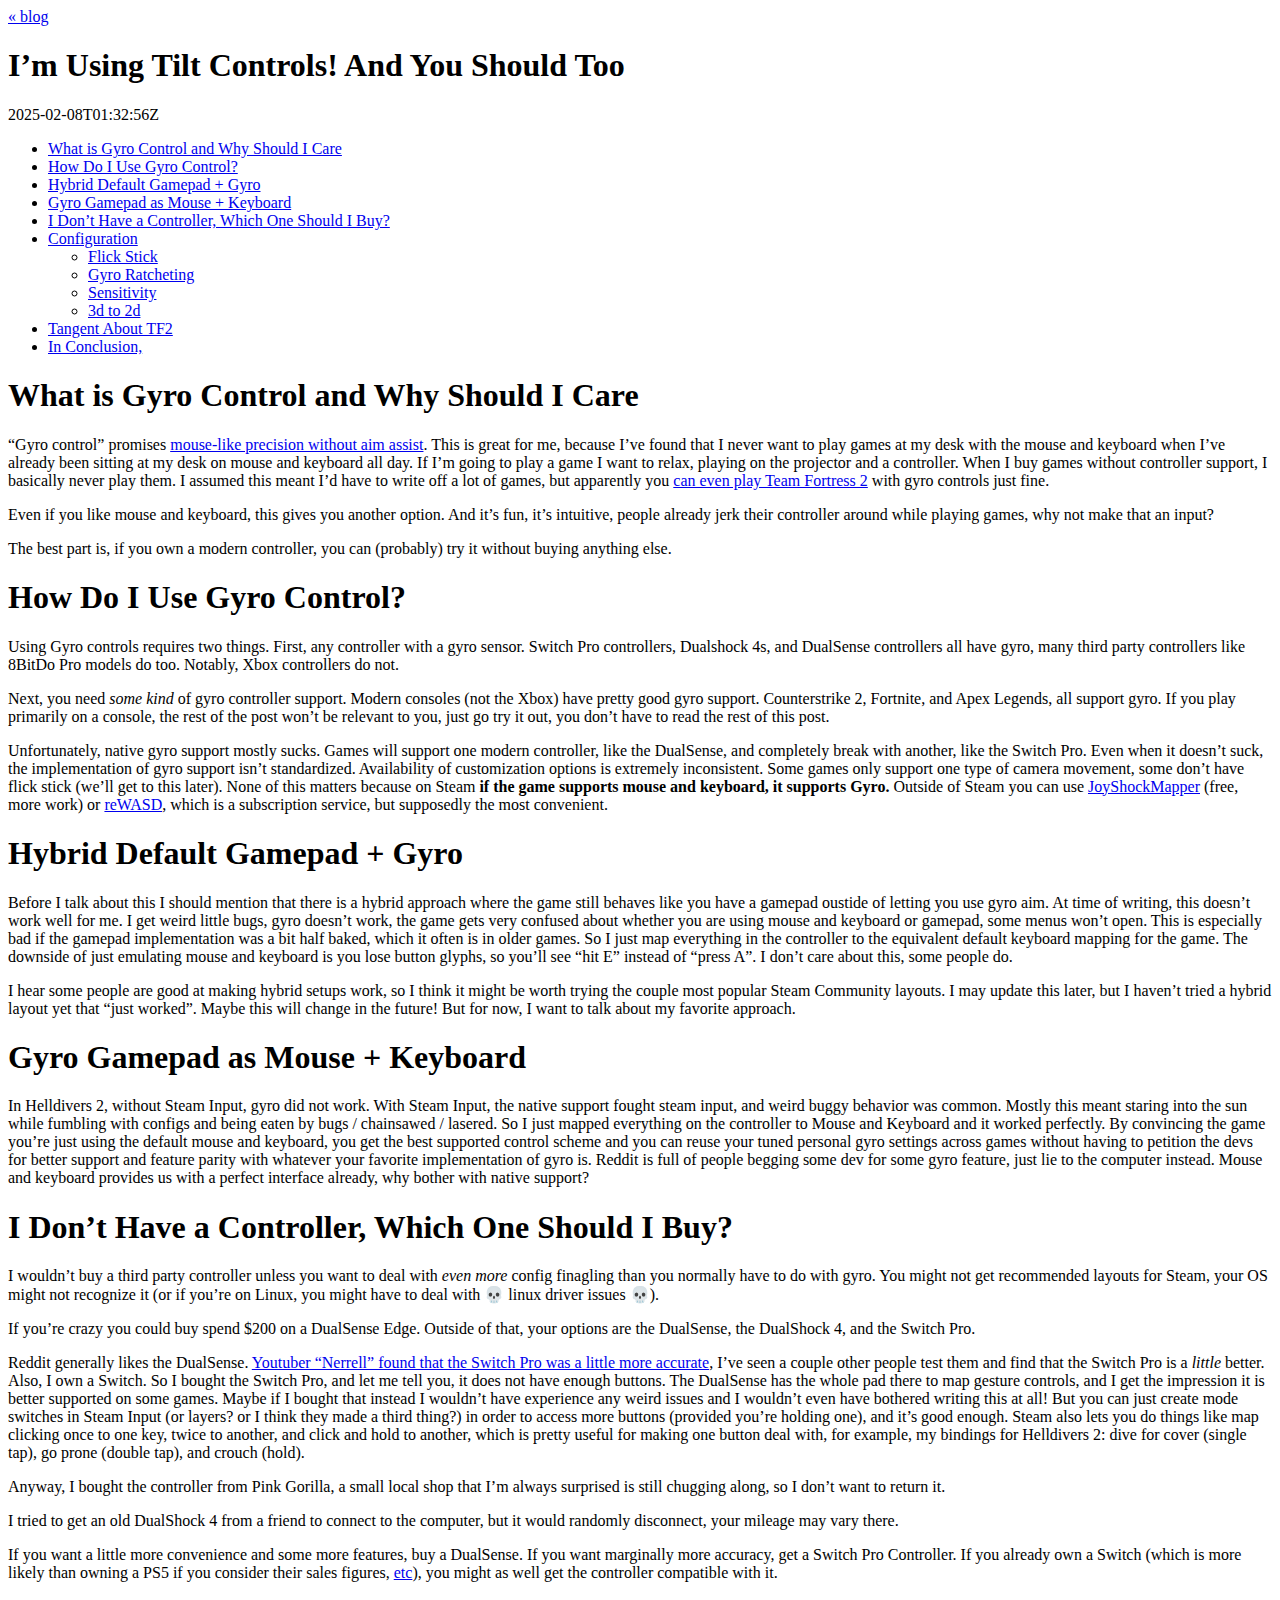
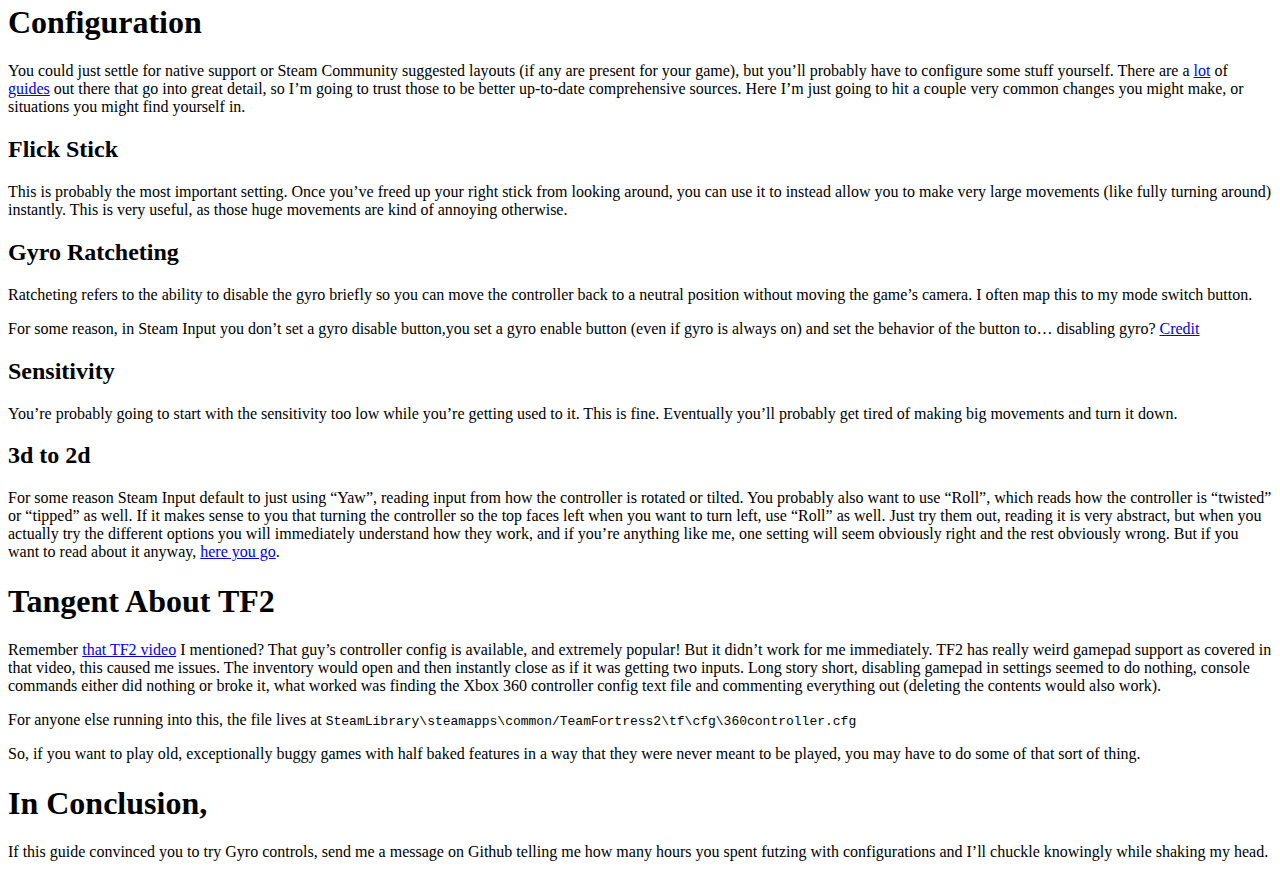
==== gen/gyro.html @ 8b4b9fc5 "gitignore, replace makefile, my own test blog post" ====
<!DOCTYPE html>
<html xmlns="http://www.w3.org/1999/xhtml" lang="" xml:lang="">
<head>
  <meta charset="utf-8" />
  <meta name="generator" content="pandoc" />
  <meta name="viewport" content="width=device-width, initial-scale=1.0, user-scalable=yes" />
  <title>I’m Using Tilt Controls! And You Should Too</title>
  <style>
      code{white-space: pre-wrap;}
      span.smallcaps{font-variant: small-caps;}
      span.underline{text-decoration: underline;}
      div.column{display: inline-block; vertical-align: top; width: 50%;}
  </style>
  <link rel="stylesheet" href="../styles/common.css" />
  <!--[if lt IE 9]>
    <script src="//cdnjs.cloudflare.com/ajax/libs/html5shiv/3.7.3/html5shiv-printshiv.min.js"></script>
  <![endif]-->
</head>
<body>
<a href="../index.html">&laquo; blog</a>
<header id="title-block-header">
<h1 class="title">I’m Using Tilt Controls! And You Should Too</h1>
<p class="date">2025-02-08T01:32:56Z</p>
</header>
<nav id="TOC" role="doc-toc">
<ul>
<li><a href="#what-is-gyro-control-and-why-should-i-care"
id="toc-what-is-gyro-control-and-why-should-i-care">What is Gyro Control
and Why Should I Care</a></li>
<li><a href="#how-do-i-use-gyro-control"
id="toc-how-do-i-use-gyro-control">How Do I Use Gyro Control?</a></li>
<li><a href="#hybrid-default-gamepad-gyro"
id="toc-hybrid-default-gamepad-gyro">Hybrid Default Gamepad +
Gyro</a></li>
<li><a href="#gyro-gamepad-as-mouse-keyboard"
id="toc-gyro-gamepad-as-mouse-keyboard">Gyro Gamepad as Mouse +
Keyboard</a></li>
<li><a href="#i-dont-have-a-controller-which-one-should-i-buy"
id="toc-i-dont-have-a-controller-which-one-should-i-buy">I Don’t Have a
Controller, Which One Should I Buy?</a></li>
<li><a href="#configuration" id="toc-configuration">Configuration</a>
<ul>
<li><a href="#flick-stick" id="toc-flick-stick">Flick Stick</a></li>
<li><a href="#gyro-ratcheting" id="toc-gyro-ratcheting">Gyro
Ratcheting</a></li>
<li><a href="#sensitivity" id="toc-sensitivity">Sensitivity</a></li>
<li><a href="#d-to-2d" id="toc-d-to-2d">3d to 2d</a></li>
</ul></li>
<li><a href="#tangent-about-tf2" id="toc-tangent-about-tf2">Tangent
About TF2</a></li>
<li><a href="#in-conclusion" id="toc-in-conclusion">In
Conclusion,</a></li>
</ul>
</nav>
<h1 id="what-is-gyro-control-and-why-should-i-care">What is Gyro Control
and Why Should I Care</h1>
<p>“Gyro control” promises <a
href="https://www.youtube.com/watch?v=krQ_ggZcN1Q">mouse-like precision
without aim assist</a>. This is great for me, because I’ve found that I
never want to play games at my desk with the mouse and keyboard when
I’ve already been sitting at my desk on mouse and keyboard all day. If
I’m going to play a game I want to relax, playing on the projector and a
controller. When I buy games without controller support, I basically
never play them. I assumed this meant I’d have to write off a lot of
games, but apparently you <a
href="https://youtu.be/PJIqEX93vL8?si=sOfHWUPpjs1eLp4c">can even play
Team Fortress 2</a> with gyro controls just fine.</p>
<p>Even if you like mouse and keyboard, this gives you another option.
And it’s fun, it’s intuitive, people already jerk their controller
around while playing games, why not make that an input?</p>
<p>The best part is, if you own a modern controller, you can (probably)
try it without buying anything else.</p>
<h1 id="how-do-i-use-gyro-control">How Do I Use Gyro Control?</h1>
<p>Using Gyro controls requires two things. First, any controller with a
gyro sensor. Switch Pro controllers, Dualshock 4s, and DualSense
controllers all have gyro, many third party controllers like 8BitDo Pro
models do too. Notably, Xbox controllers do not.</p>
<p>Next, you need <em>some kind</em> of gyro controller support. Modern
consoles (not the Xbox) have pretty good gyro support. Counterstrike 2,
Fortnite, and Apex Legends, all support gyro. If you play primarily on a
console, the rest of the post won’t be relevant to you, just go try it
out, you don’t have to read the rest of this post.</p>
<p>Unfortunately, native gyro support mostly sucks. Games will support
one modern controller, like the DualSense, and completely break with
another, like the Switch Pro. Even when it doesn’t suck, the
implementation of gyro support isn’t standardized. Availability of
customization options is extremely inconsistent. Some games only support
one type of camera movement, some don’t have flick stick (we’ll get to
this later). None of this matters because on Steam <strong>if the game
supports mouse and keyboard, it supports Gyro.</strong> Outside of Steam
you can use <a
href="https://github.com/Electronicks/JoyShockMapper">JoyShockMapper</a>
(free, more work) or <a
href="https://www.rewasd.com/releases/release-5.3.0">reWASD</a>, which
is a subscription service, but supposedly the most convenient.</p>
<h1 id="hybrid-default-gamepad-gyro">Hybrid Default Gamepad + Gyro</h1>
<p>Before I talk about this I should mention that there is a hybrid
approach where the game still behaves like you have a gamepad oustide of
letting you use gyro aim. At time of writing, this doesn’t work well for
me. I get weird little bugs, gyro doesn’t work, the game gets very
confused about whether you are using mouse and keyboard or gamepad, some
menus won’t open. This is especially bad if the gamepad implementation
was a bit half baked, which it often is in older games. So I just map
everything in the controller to the equivalent default keyboard mapping
for the game. The downside of just emulating mouse and keyboard is you
lose button glyphs, so you’ll see “hit E” instead of “press A”. I don’t
care about this, some people do.</p>
<p>I hear some people are good at making hybrid setups work, so I think
it might be worth trying the couple most popular Steam Community
layouts. I may update this later, but I haven’t tried a hybrid layout
yet that “just worked”. Maybe this will change in the future! But for
now, I want to talk about my favorite approach.</p>
<h1 id="gyro-gamepad-as-mouse-keyboard">Gyro Gamepad as Mouse +
Keyboard</h1>
<p>In Helldivers 2, without Steam Input, gyro did not work. With Steam
Input, the native support fought steam input, and weird buggy behavior
was common. Mostly this meant staring into the sun while fumbling with
configs and being eaten by bugs / chainsawed / lasered. So I just mapped
everything on the controller to Mouse and Keyboard and it worked
perfectly. By convincing the game you’re just using the default mouse
and keyboard, you get the best supported control scheme and you can
reuse your tuned personal gyro settings across games without having to
petition the devs for better support and feature parity with whatever
your favorite implementation of gyro is. Reddit is full of people
begging some dev for some gyro feature, just lie to the computer
instead. Mouse and keyboard provides us with a perfect interface
already, why bother with native support?</p>
<h1 id="i-dont-have-a-controller-which-one-should-i-buy">I Don’t Have a
Controller, Which One Should I Buy?</h1>
<p>I wouldn’t buy a third party controller unless you want to deal with
<em>even more</em> config finagling than you normally have to do with
gyro. You might not get recommended layouts for Steam, your OS might not
recognize it (or if you’re on Linux, you might have to deal with 💀
linux driver issues 💀).</p>
<p>If you’re crazy you could buy spend $200 on a DualSense Edge. Outside
of that, your options are the DualSense, the DualShock 4, and the Switch
Pro.</p>
<p>Reddit generally likes the DualSense. <a
href="https://youtu.be/CenJLOTGxLc?si=jUzV9cW4qZuQj_7o&amp;t=946">Youtuber
“Nerrell” found that the Switch Pro was a little more accurate</a>, I’ve
seen a couple other people test them and find that the Switch Pro is a
<em>little</em> better. Also, I own a Switch. So I bought the Switch
Pro, and let me tell you, it does not have enough buttons. The DualSense
has the whole pad there to map gesture controls, and I get the
impression it is better supported on some games. Maybe if I bought that
instead I wouldn’t have experience any weird issues and I wouldn’t even
have bothered writing this at all! But you can just create mode switches
in Steam Input (or layers? or I think they made a third thing?) in order
to access more buttons (provided you’re holding one), and it’s good
enough. Steam also lets you do things like map clicking once to one key,
twice to another, and click and hold to another, which is pretty useful
for making one button deal with, for example, my bindings for Helldivers
2: dive for cover (single tap), go prone (double tap), and crouch
(hold).</p>
<p>Anyway, I bought the controller from Pink Gorilla, a small local shop
that I’m always surprised is still chugging along, so I don’t want to
return it.</p>
<p>I tried to get an old DualShock 4 from a friend to connect to the
computer, but it would randomly disconnect, your mileage may vary
there.</p>
<p>If you want a little more convenience and some more features, buy a
DualSense. If you want marginally more accuracy, get a Switch Pro
Controller. If you already own a Switch (which is more likely than
owning a PS5 if you consider their sales figures, <a
href="https://www.youtube.com/watch?v=UtG11pmBe3U">etc</a>), you might
as well get the controller compatible with it.</p>
<h1 id="configuration">Configuration</h1>
<p>You could just settle for native support or Steam Community suggested
layouts (if any are present for your game), but you’ll probably have to
configure some stuff yourself. There are a <a
href="https://www.reddit.com/r/GyroGaming/comments/198wq0y/new_to_gyro_gaming_start_here_gyro_beginners_guide/">lot</a>
of <a href="https://www.youtube.com/watch?v=D0uSfda_-Rc">guides</a> out
there that go into great detail, so I’m going to trust those to be
better up-to-date comprehensive sources. Here I’m just going to hit a
couple very common changes you might make, or situations you might find
yourself in.</p>
<h2 id="flick-stick">Flick Stick</h2>
<p>This is probably the most important setting. Once you’ve freed up
your right stick from looking around, you can use it to instead allow
you to make very large movements (like fully turning around) instantly.
This is very useful, as those huge movements are kind of annoying
otherwise.</p>
<h2 id="gyro-ratcheting">Gyro Ratcheting</h2>
<p>Ratcheting refers to the ability to disable the gyro briefly so you
can move the controller back to a neutral position without moving the
game’s camera. I often map this to my mode switch button.</p>
<p>For some reason, in Steam Input you don’t set a gyro disable
button,you set a gyro enable button (even if gyro is always on) and set
the behavior of the button to… disabling gyro? <a
href="https://www.reddit.com/r/GyroGaming/comments/ug54tk/comment/i6xgli4/?utm_source=share&amp;utm_medium=web3x&amp;utm_name=web3xcss&amp;utm_term=1&amp;utm_content=share_button">Credit</a></p>
<h2 id="sensitivity">Sensitivity</h2>
<p>You’re probably going to start with the sensitivity too low while
you’re getting used to it. This is fine. Eventually you’ll probably get
tired of making big movements and turn it down.</p>
<h2 id="d-to-2d">3d to 2d</h2>
<p>For some reason Steam Input default to just using “Yaw”, reading
input from how the controller is rotated or tilted. You probably also
want to use “Roll”, which reads how the controller is “twisted” or
“tipped” as well. If it makes sense to you that turning the controller
so the top faces left when you want to turn left, use “Roll” as well.
Just try them out, reading it is very abstract, but when you actually
try the different options you will immediately understand how they work,
and if you’re anything like me, one setting will seem obviously right
and the rest obviously wrong. But if you want to read about it anyway,
<a
href="http://gyrowiki.jibbsmart.com/blog:player-space-gyro-and-alternatives-explained">here
you go</a>.</p>
<h1 id="tangent-about-tf2">Tangent About TF2</h1>
<p>Remember <a href="https://www.youtube.com/watch?v=PJIqEX93vL8">that
TF2 video</a> I mentioned? That guy’s controller config is available,
and extremely popular! But it didn’t work for me immediately. TF2 has
really weird gamepad support as covered in that video, this caused me
issues. The inventory would open and then instantly close as if it was
getting two inputs. Long story short, disabling gamepad in settings
seemed to do nothing, console commands either did nothing or broke it,
what worked was finding the Xbox 360 controller config text file and
commenting everything out (deleting the contents would also work).</p>
<p>For anyone else running into this, the file lives at
<code>SteamLibrary\steamapps\common/TeamFortress2\tf\cfg\360controller.cfg</code></p>
<p>So, if you want to play old, exceptionally buggy games with half
baked features in a way that they were never meant to be played, you may
have to do some of that sort of thing.</p>
<h1 id="in-conclusion">In Conclusion,</h1>
<p>If this guide convinced you to try Gyro controls, send me a message
on Github telling me how many hours you spent futzing with
configurations and I’ll chuckle knowingly while shaking my head.</p>
</body>
</html>
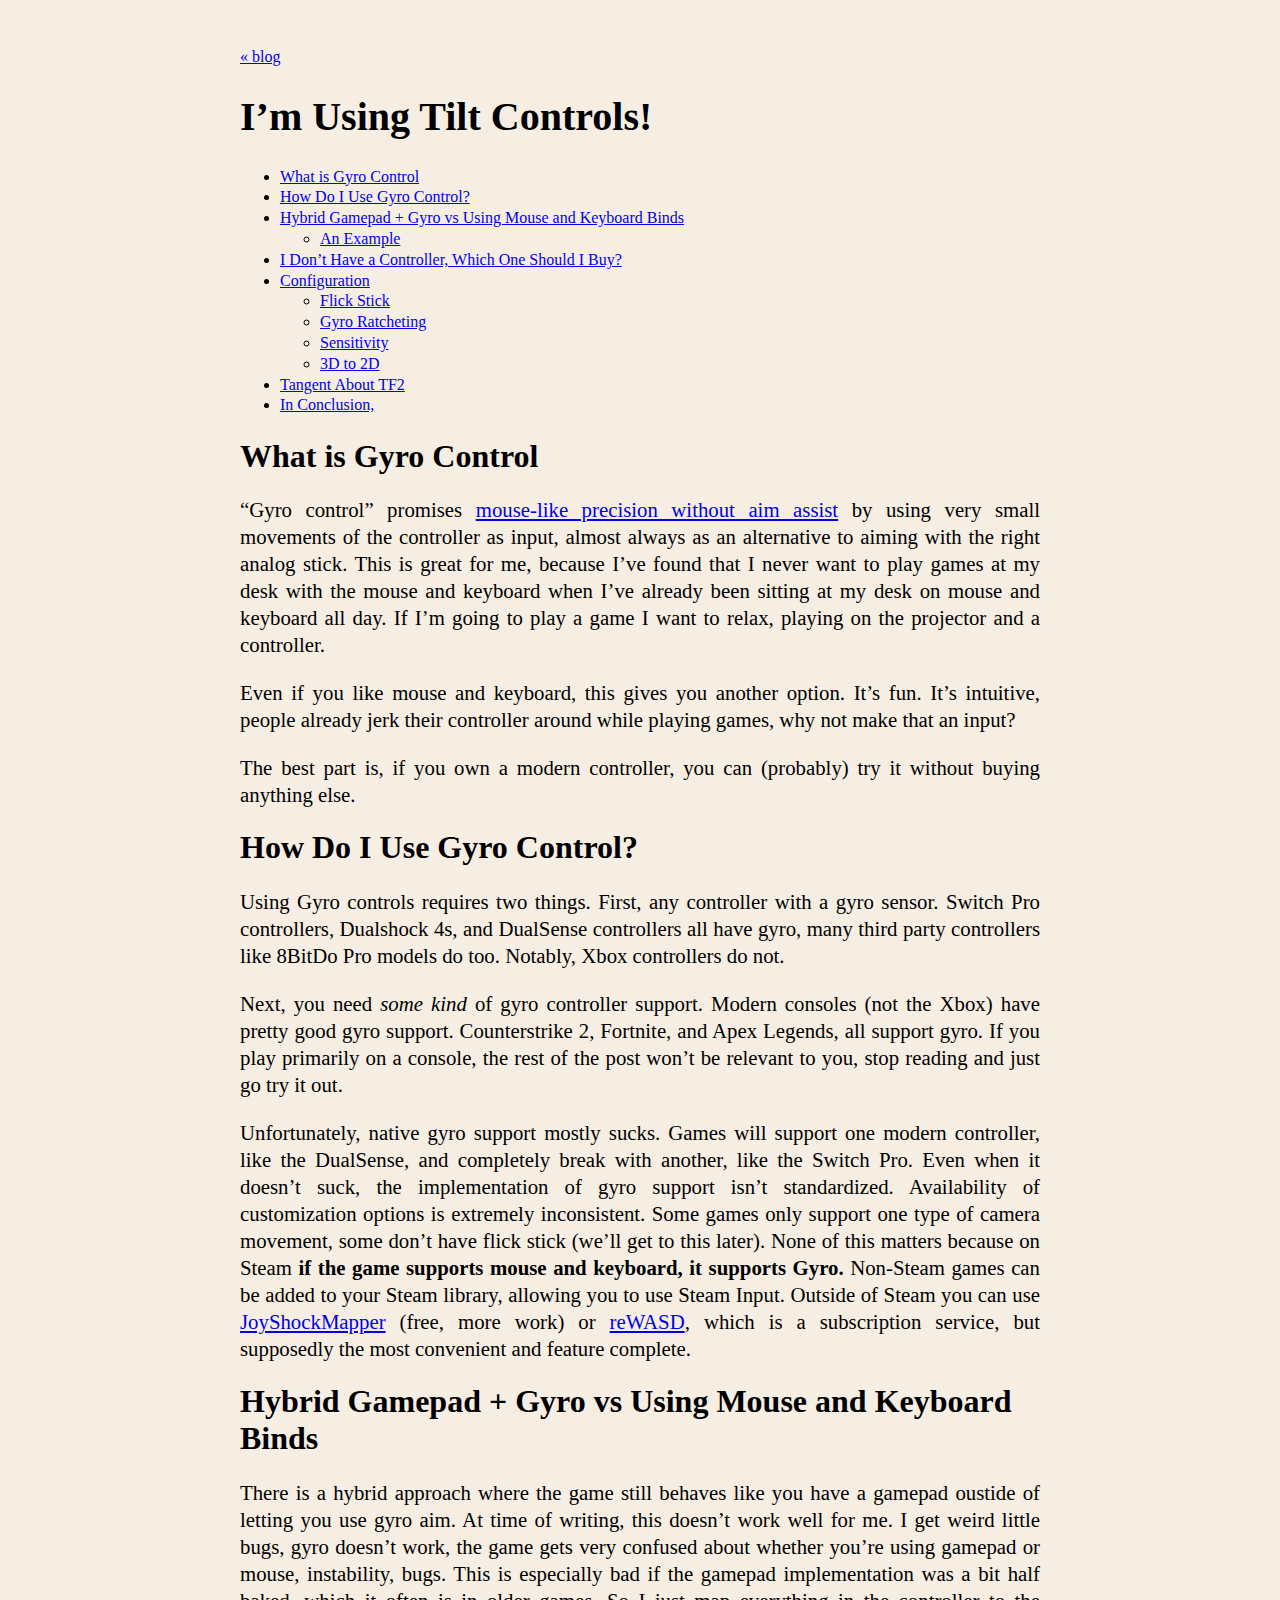
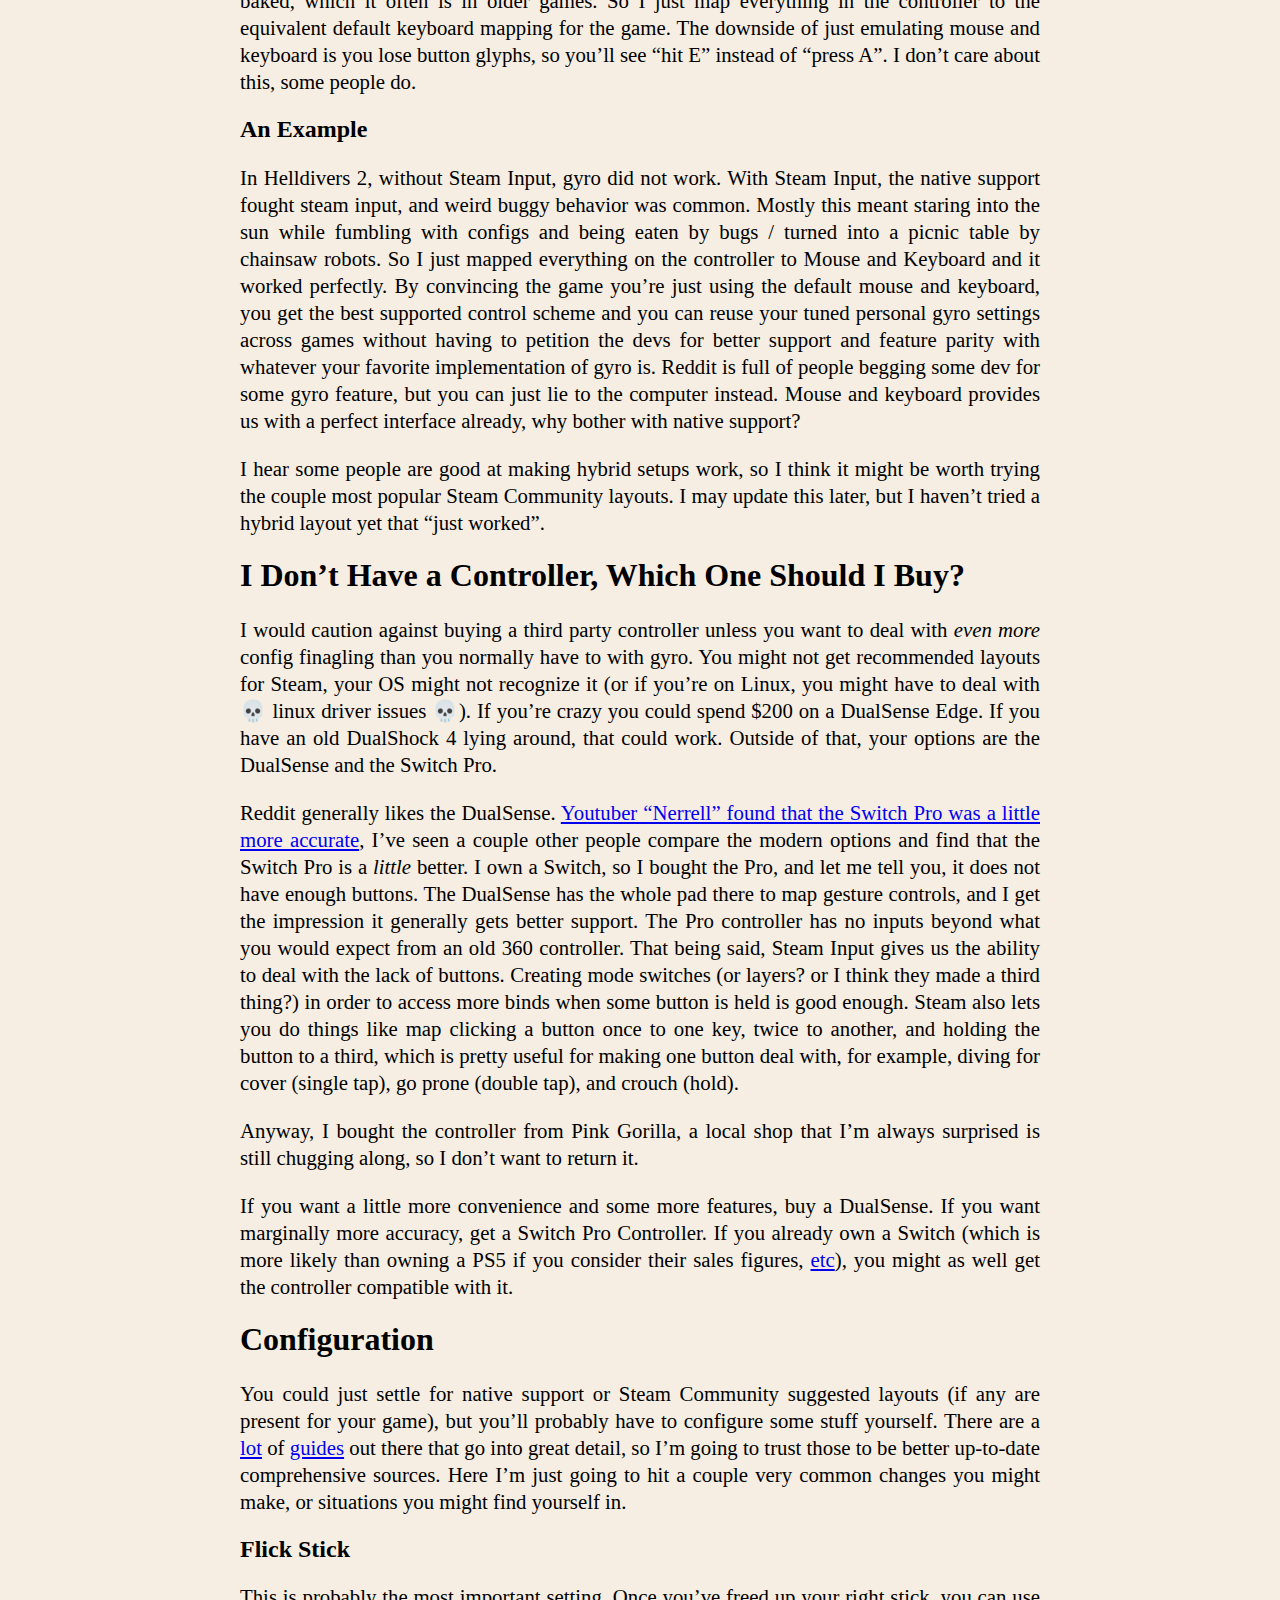
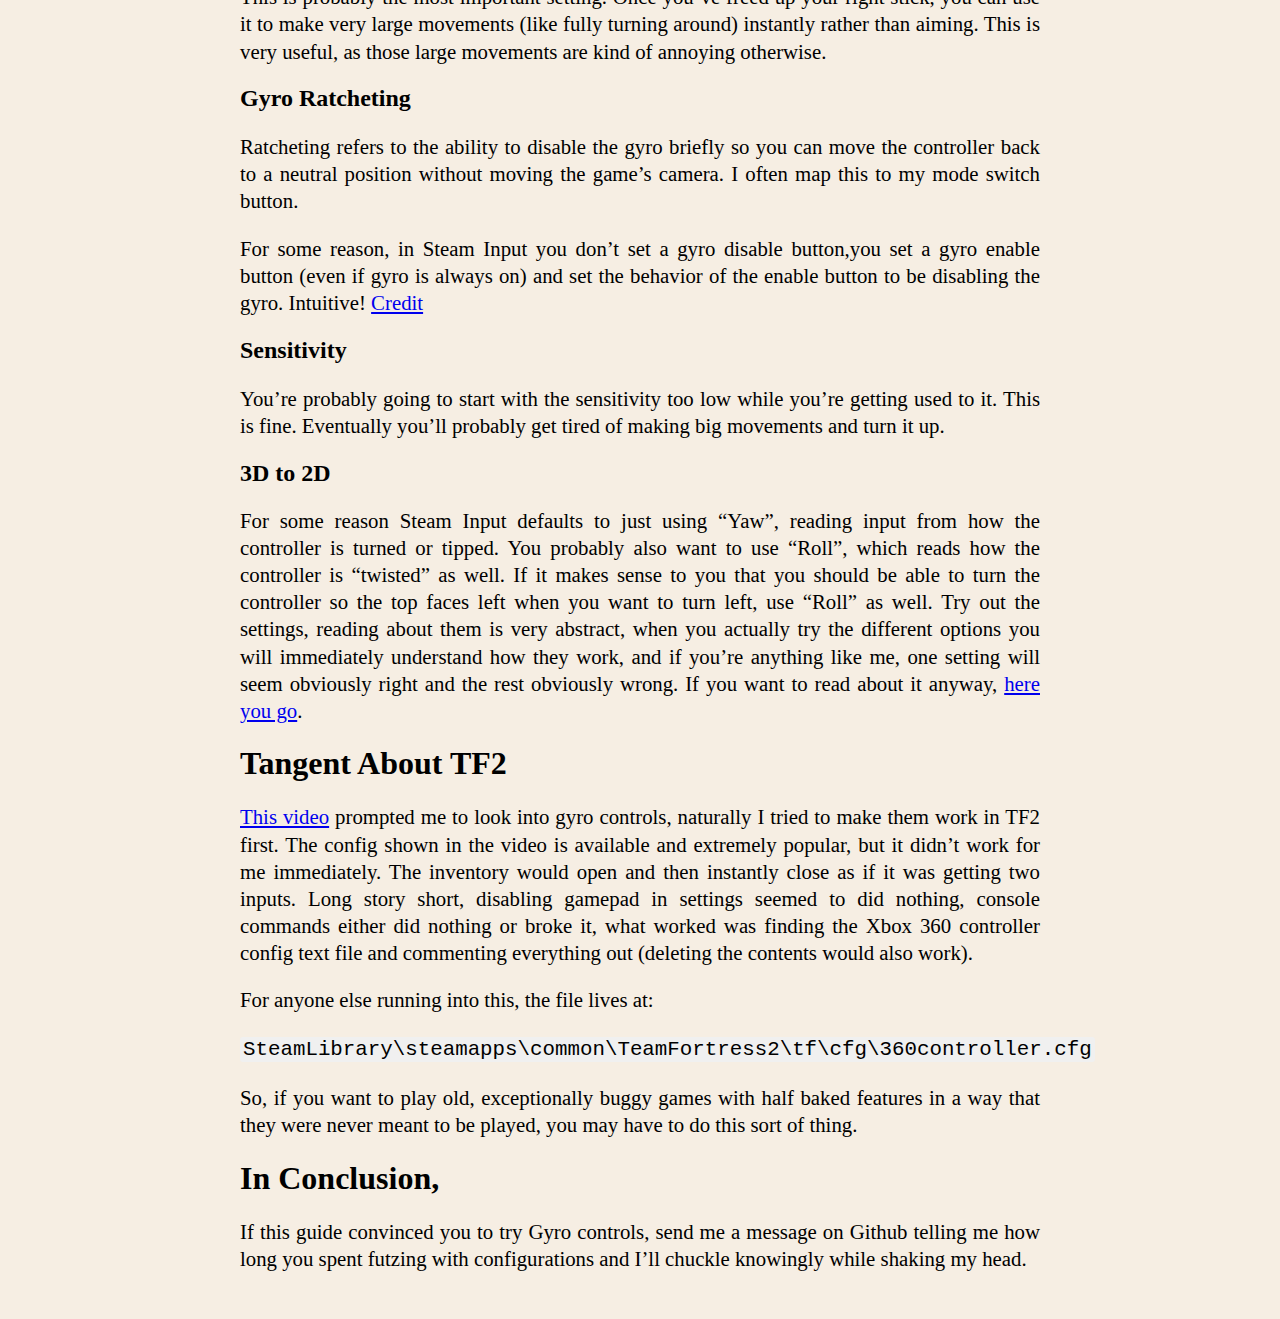
==== commit 9cf04ff0: "just push to see how serving with gh actions will be. alright stopping point" ====
--- a/gen/gyro.html
+++ b/gen/gyro.html
@@ -4,7 +4,7 @@
   <meta charset="utf-8" />
   <meta name="generator" content="pandoc" />
   <meta name="viewport" content="width=device-width, initial-scale=1.0, user-scalable=yes" />
-  <title>I’m Using Tilt Controls! And You Should Too</title>
+  <title>I’m Using Tilt Controls!</title>
   <style>
       code{white-space: pre-wrap;}
       span.smallcaps{font-variant: small-caps;}
@@ -19,22 +19,20 @@
 <body>
 <a href="../index.html">&laquo; blog</a>
 <header id="title-block-header">
-<h1 class="title">I’m Using Tilt Controls! And You Should Too</h1>
-<p class="date">2025-02-08T01:32:56Z</p>
+<h1 class="title">I’m Using Tilt Controls!</h1>
 </header>
 <nav id="TOC" role="doc-toc">
 <ul>
-<li><a href="#what-is-gyro-control-and-why-should-i-care"
-id="toc-what-is-gyro-control-and-why-should-i-care">What is Gyro Control
-and Why Should I Care</a></li>
+<li><a href="#what-is-gyro-control" id="toc-what-is-gyro-control">What
+is Gyro Control</a></li>
 <li><a href="#how-do-i-use-gyro-control"
 id="toc-how-do-i-use-gyro-control">How Do I Use Gyro Control?</a></li>
-<li><a href="#hybrid-default-gamepad-gyro"
-id="toc-hybrid-default-gamepad-gyro">Hybrid Default Gamepad +
-Gyro</a></li>
-<li><a href="#gyro-gamepad-as-mouse-keyboard"
-id="toc-gyro-gamepad-as-mouse-keyboard">Gyro Gamepad as Mouse +
-Keyboard</a></li>
+<li><a href="#hybrid-gamepad-gyro-vs-using-mouse-and-keyboard-binds"
+id="toc-hybrid-gamepad-gyro-vs-using-mouse-and-keyboard-binds">Hybrid
+Gamepad + Gyro vs Using Mouse and Keyboard Binds</a>
+<ul>
+<li><a href="#an-example" id="toc-an-example">An Example</a></li>
+</ul></li>
 <li><a href="#i-dont-have-a-controller-which-one-should-i-buy"
 id="toc-i-dont-have-a-controller-which-one-should-i-buy">I Don’t Have a
 Controller, Which One Should I Buy?</a></li>
@@ -44,7 +42,7 @@
 <li><a href="#gyro-ratcheting" id="toc-gyro-ratcheting">Gyro
 Ratcheting</a></li>
 <li><a href="#sensitivity" id="toc-sensitivity">Sensitivity</a></li>
-<li><a href="#d-to-2d" id="toc-d-to-2d">3d to 2d</a></li>
+<li><a href="#d-to-2d" id="toc-d-to-2d">3D to 2D</a></li>
 </ul></li>
 <li><a href="#tangent-about-tf2" id="toc-tangent-about-tf2">Tangent
 About TF2</a></li>
@@ -52,22 +50,19 @@
 Conclusion,</a></li>
 </ul>
 </nav>
-<h1 id="what-is-gyro-control-and-why-should-i-care">What is Gyro Control
-and Why Should I Care</h1>
+<h1 id="what-is-gyro-control">What is Gyro Control</h1>
 <p>“Gyro control” promises <a
 href="https://www.youtube.com/watch?v=krQ_ggZcN1Q">mouse-like precision
-without aim assist</a>. This is great for me, because I’ve found that I
-never want to play games at my desk with the mouse and keyboard when
-I’ve already been sitting at my desk on mouse and keyboard all day. If
-I’m going to play a game I want to relax, playing on the projector and a
-controller. When I buy games without controller support, I basically
-never play them. I assumed this meant I’d have to write off a lot of
-games, but apparently you <a
-href="https://youtu.be/PJIqEX93vL8?si=sOfHWUPpjs1eLp4c">can even play
-Team Fortress 2</a> with gyro controls just fine.</p>
+without aim assist</a> by using very small movements of the controller
+as input, almost always as an alternative to aiming with the right
+analog stick. This is great for me, because I’ve found that I never want
+to play games at my desk with the mouse and keyboard when I’ve already
+been sitting at my desk on mouse and keyboard all day. If I’m going to
+play a game I want to relax, playing on the projector and a
+controller.</p>
 <p>Even if you like mouse and keyboard, this gives you another option.
-And it’s fun, it’s intuitive, people already jerk their controller
-around while playing games, why not make that an input?</p>
+It’s fun. It’s intuitive, people already jerk their controller around
+while playing games, why not make that an input?</p>
 <p>The best part is, if you own a modern controller, you can (probably)
 try it without buying anything else.</p>
 <h1 id="how-do-i-use-gyro-control">How Do I Use Gyro Control?</h1>
@@ -78,8 +73,8 @@
 <p>Next, you need <em>some kind</em> of gyro controller support. Modern
 consoles (not the Xbox) have pretty good gyro support. Counterstrike 2,
 Fortnite, and Apex Legends, all support gyro. If you play primarily on a
-console, the rest of the post won’t be relevant to you, just go try it
-out, you don’t have to read the rest of this post.</p>
+console, the rest of the post won’t be relevant to you, stop reading and
+just go try it out.</p>
 <p>Unfortunately, native gyro support mostly sucks. Games will support
 one modern controller, like the DualSense, and completely break with
 another, like the Switch Pro. Even when it doesn’t suck, the
@@ -87,77 +82,73 @@
 customization options is extremely inconsistent. Some games only support
 one type of camera movement, some don’t have flick stick (we’ll get to
 this later). None of this matters because on Steam <strong>if the game
-supports mouse and keyboard, it supports Gyro.</strong> Outside of Steam
-you can use <a
+supports mouse and keyboard, it supports Gyro.</strong> Non-Steam games
+can be added to your Steam library, allowing you to use Steam Input.
+Outside of Steam you can use <a
 href="https://github.com/Electronicks/JoyShockMapper">JoyShockMapper</a>
 (free, more work) or <a
 href="https://www.rewasd.com/releases/release-5.3.0">reWASD</a>, which
-is a subscription service, but supposedly the most convenient.</p>
-<h1 id="hybrid-default-gamepad-gyro">Hybrid Default Gamepad + Gyro</h1>
-<p>Before I talk about this I should mention that there is a hybrid
-approach where the game still behaves like you have a gamepad oustide of
-letting you use gyro aim. At time of writing, this doesn’t work well for
-me. I get weird little bugs, gyro doesn’t work, the game gets very
-confused about whether you are using mouse and keyboard or gamepad, some
-menus won’t open. This is especially bad if the gamepad implementation
+is a subscription service, but supposedly the most convenient and
+feature complete.</p>
+<h1 id="hybrid-gamepad-gyro-vs-using-mouse-and-keyboard-binds">Hybrid
+Gamepad + Gyro vs Using Mouse and Keyboard Binds</h1>
+<p>There is a hybrid approach where the game still behaves like you have
+a gamepad oustide of letting you use gyro aim. At time of writing, this
+doesn’t work well for me. I get weird little bugs, gyro doesn’t work,
+the game gets very confused about whether you’re using gamepad or mouse,
+instability, bugs. This is especially bad if the gamepad implementation
 was a bit half baked, which it often is in older games. So I just map
 everything in the controller to the equivalent default keyboard mapping
 for the game. The downside of just emulating mouse and keyboard is you
 lose button glyphs, so you’ll see “hit E” instead of “press A”. I don’t
 care about this, some people do.</p>
+<h2 id="an-example">An Example</h2>
+<p>In Helldivers 2, without Steam Input, gyro did not work. With Steam
+Input, the native support fought steam input, and weird buggy behavior
+was common. Mostly this meant staring into the sun while fumbling with
+configs and being eaten by bugs / turned into a picnic table by chainsaw
+robots. So I just mapped everything on the controller to Mouse and
+Keyboard and it worked perfectly. By convincing the game you’re just
+using the default mouse and keyboard, you get the best supported control
+scheme and you can reuse your tuned personal gyro settings across games
+without having to petition the devs for better support and feature
+parity with whatever your favorite implementation of gyro is. Reddit is
+full of people begging some dev for some gyro feature, but you can just
+lie to the computer instead. Mouse and keyboard provides us with a
+perfect interface already, why bother with native support?</p>
 <p>I hear some people are good at making hybrid setups work, so I think
 it might be worth trying the couple most popular Steam Community
 layouts. I may update this later, but I haven’t tried a hybrid layout
-yet that “just worked”. Maybe this will change in the future! But for
-now, I want to talk about my favorite approach.</p>
-<h1 id="gyro-gamepad-as-mouse-keyboard">Gyro Gamepad as Mouse +
-Keyboard</h1>
-<p>In Helldivers 2, without Steam Input, gyro did not work. With Steam
-Input, the native support fought steam input, and weird buggy behavior
-was common. Mostly this meant staring into the sun while fumbling with
-configs and being eaten by bugs / chainsawed / lasered. So I just mapped
-everything on the controller to Mouse and Keyboard and it worked
-perfectly. By convincing the game you’re just using the default mouse
-and keyboard, you get the best supported control scheme and you can
-reuse your tuned personal gyro settings across games without having to
-petition the devs for better support and feature parity with whatever
-your favorite implementation of gyro is. Reddit is full of people
-begging some dev for some gyro feature, just lie to the computer
-instead. Mouse and keyboard provides us with a perfect interface
-already, why bother with native support?</p>
+yet that “just worked”.</p>
 <h1 id="i-dont-have-a-controller-which-one-should-i-buy">I Don’t Have a
 Controller, Which One Should I Buy?</h1>
-<p>I wouldn’t buy a third party controller unless you want to deal with
-<em>even more</em> config finagling than you normally have to do with
-gyro. You might not get recommended layouts for Steam, your OS might not
-recognize it (or if you’re on Linux, you might have to deal with 💀
-linux driver issues 💀).</p>
-<p>If you’re crazy you could buy spend $200 on a DualSense Edge. Outside
-of that, your options are the DualSense, the DualShock 4, and the Switch
-Pro.</p>
+<p>I would caution against buying a third party controller unless you
+want to deal with <em>even more</em> config finagling than you normally
+have to with gyro. You might not get recommended layouts for Steam, your
+OS might not recognize it (or if you’re on Linux, you might have to deal
+with 💀 linux driver issues 💀). If you’re crazy you could spend $200 on
+a DualSense Edge. If you have an old DualShock 4 lying around, that
+could work. Outside of that, your options are the DualSense and the
+Switch Pro.</p>
 <p>Reddit generally likes the DualSense. <a
 href="https://youtu.be/CenJLOTGxLc?si=jUzV9cW4qZuQj_7o&amp;t=946">Youtuber
 “Nerrell” found that the Switch Pro was a little more accurate</a>, I’ve
-seen a couple other people test them and find that the Switch Pro is a
-<em>little</em> better. Also, I own a Switch. So I bought the Switch
+seen a couple other people compare the modern options and find that the
+Switch Pro is a <em>little</em> better. I own a Switch, so I bought the
 Pro, and let me tell you, it does not have enough buttons. The DualSense
 has the whole pad there to map gesture controls, and I get the
-impression it is better supported on some games. Maybe if I bought that
-instead I wouldn’t have experience any weird issues and I wouldn’t even
-have bothered writing this at all! But you can just create mode switches
-in Steam Input (or layers? or I think they made a third thing?) in order
-to access more buttons (provided you’re holding one), and it’s good
-enough. Steam also lets you do things like map clicking once to one key,
-twice to another, and click and hold to another, which is pretty useful
-for making one button deal with, for example, my bindings for Helldivers
-2: dive for cover (single tap), go prone (double tap), and crouch
-(hold).</p>
-<p>Anyway, I bought the controller from Pink Gorilla, a small local shop
-that I’m always surprised is still chugging along, so I don’t want to
-return it.</p>
-<p>I tried to get an old DualShock 4 from a friend to connect to the
-computer, but it would randomly disconnect, your mileage may vary
-there.</p>
+impression it generally gets better support. The Pro controller has no
+inputs beyond what you would expect from an old 360 controller. That
+being said, Steam Input gives us the ability to deal with the lack of
+buttons. Creating mode switches (or layers? or I think they made a third
+thing?) in order to access more binds when some button is held is good
+enough. Steam also lets you do things like map clicking a button once to
+one key, twice to another, and holding the button to a third, which is
+pretty useful for making one button deal with, for example, diving for
+cover (single tap), go prone (double tap), and crouch (hold).</p>
+<p>Anyway, I bought the controller from Pink Gorilla, a local shop that
+I’m always surprised is still chugging along, so I don’t want to return
+it.</p>
 <p>If you want a little more convenience and some more features, buy a
 DualSense. If you want marginally more accuracy, get a Switch Pro
 Controller. If you already own a Switch (which is more likely than
@@ -176,53 +167,53 @@
 yourself in.</p>
 <h2 id="flick-stick">Flick Stick</h2>
 <p>This is probably the most important setting. Once you’ve freed up
-your right stick from looking around, you can use it to instead allow
-you to make very large movements (like fully turning around) instantly.
-This is very useful, as those huge movements are kind of annoying
-otherwise.</p>
+your right stick, you can use it to make very large movements (like
+fully turning around) instantly rather than aiming. This is very useful,
+as those large movements are kind of annoying otherwise.</p>
 <h2 id="gyro-ratcheting">Gyro Ratcheting</h2>
 <p>Ratcheting refers to the ability to disable the gyro briefly so you
 can move the controller back to a neutral position without moving the
 game’s camera. I often map this to my mode switch button.</p>
 <p>For some reason, in Steam Input you don’t set a gyro disable
 button,you set a gyro enable button (even if gyro is always on) and set
-the behavior of the button to… disabling gyro? <a
+the behavior of the enable button to be disabling the gyro. Intuitive!
+<a
 href="https://www.reddit.com/r/GyroGaming/comments/ug54tk/comment/i6xgli4/?utm_source=share&amp;utm_medium=web3x&amp;utm_name=web3xcss&amp;utm_term=1&amp;utm_content=share_button">Credit</a></p>
 <h2 id="sensitivity">Sensitivity</h2>
 <p>You’re probably going to start with the sensitivity too low while
 you’re getting used to it. This is fine. Eventually you’ll probably get
-tired of making big movements and turn it down.</p>
-<h2 id="d-to-2d">3d to 2d</h2>
-<p>For some reason Steam Input default to just using “Yaw”, reading
-input from how the controller is rotated or tilted. You probably also
-want to use “Roll”, which reads how the controller is “twisted” or
-“tipped” as well. If it makes sense to you that turning the controller
+tired of making big movements and turn it up.</p>
+<h2 id="d-to-2d">3D to 2D</h2>
+<p>For some reason Steam Input defaults to just using “Yaw”, reading
+input from how the controller is turned or tipped. You probably also
+want to use “Roll”, which reads how the controller is “twisted” as well.
+If it makes sense to you that you should be able to turn the controller
 so the top faces left when you want to turn left, use “Roll” as well.
-Just try them out, reading it is very abstract, but when you actually
-try the different options you will immediately understand how they work,
-and if you’re anything like me, one setting will seem obviously right
-and the rest obviously wrong. But if you want to read about it anyway,
-<a
+Try out the settings, reading about them is very abstract, when you
+actually try the different options you will immediately understand how
+they work, and if you’re anything like me, one setting will seem
+obviously right and the rest obviously wrong. If you want to read about
+it anyway, <a
 href="http://gyrowiki.jibbsmart.com/blog:player-space-gyro-and-alternatives-explained">here
 you go</a>.</p>
 <h1 id="tangent-about-tf2">Tangent About TF2</h1>
-<p>Remember <a href="https://www.youtube.com/watch?v=PJIqEX93vL8">that
-TF2 video</a> I mentioned? That guy’s controller config is available,
-and extremely popular! But it didn’t work for me immediately. TF2 has
-really weird gamepad support as covered in that video, this caused me
-issues. The inventory would open and then instantly close as if it was
-getting two inputs. Long story short, disabling gamepad in settings
-seemed to do nothing, console commands either did nothing or broke it,
-what worked was finding the Xbox 360 controller config text file and
-commenting everything out (deleting the contents would also work).</p>
-<p>For anyone else running into this, the file lives at
-<code>SteamLibrary\steamapps\common/TeamFortress2\tf\cfg\360controller.cfg</code></p>
+<p><a href="https://youtu.be/PJIqEX93vL8?si=sOfHWUPpjs1eLp4c">This
+video</a> prompted me to look into gyro controls, naturally I tried to
+make them work in TF2 first. The config shown in the video is available
+and extremely popular, but it didn’t work for me immediately. The
+inventory would open and then instantly close as if it was getting two
+inputs. Long story short, disabling gamepad in settings seemed to did
+nothing, console commands either did nothing or broke it, what worked
+was finding the Xbox 360 controller config text file and commenting
+everything out (deleting the contents would also work).</p>
+<p>For anyone else running into this, the file lives at:</p>
+<p><code>SteamLibrary\steamapps\common\TeamFortress2\tf\cfg\360controller.cfg</code></p>
 <p>So, if you want to play old, exceptionally buggy games with half
 baked features in a way that they were never meant to be played, you may
-have to do some of that sort of thing.</p>
+have to do this sort of thing.</p>
 <h1 id="in-conclusion">In Conclusion,</h1>
 <p>If this guide convinced you to try Gyro controls, send me a message
-on Github telling me how many hours you spent futzing with
-configurations and I’ll chuckle knowingly while shaking my head.</p>
+on Github telling me how long you spent futzing with configurations and
+I’ll chuckle knowingly while shaking my head.</p>
 </body>
 </html>
--- a/styles/common.css
+++ b/styles/common.css
@@ -0,0 +1,56 @@
+body {
+  width: 800px;
+  max-width: 90%;
+  margin: 3em auto;
+  background-color: #f6eee3;
+}
+
+.title {
+  font-size: 2.5em
+}
+
+body li {
+  text-align: left;
+  line-height: 1.3;
+}
+
+p {
+  text-align: justify;
+  line-height: 1.3;
+  font-size: 1.3rem;
+}
+
+hr {
+  max-width: 33%;
+  margin: 2em auto;
+}
+
+blockquote, div.sourceCode {
+  background: #f9f9f9;
+  padding: 0.5em 10px;
+}
+
+p > code, li > code {
+  padding: 1px 3px;
+  border-radius: 3px;
+  background-color: #f0f0f0;
+}
+
+.math.inline {
+  white-space: nowrap;
+}
+
+img {
+  max-width: 100%;
+}
+
+/* Prevent subscripts, superscripts from changing line height. */
+sup, sub {
+  vertical-align: baseline;
+  position: relative;
+  top: -0.4em;
+}
+
+sub {
+  top: 0.4em;
+}
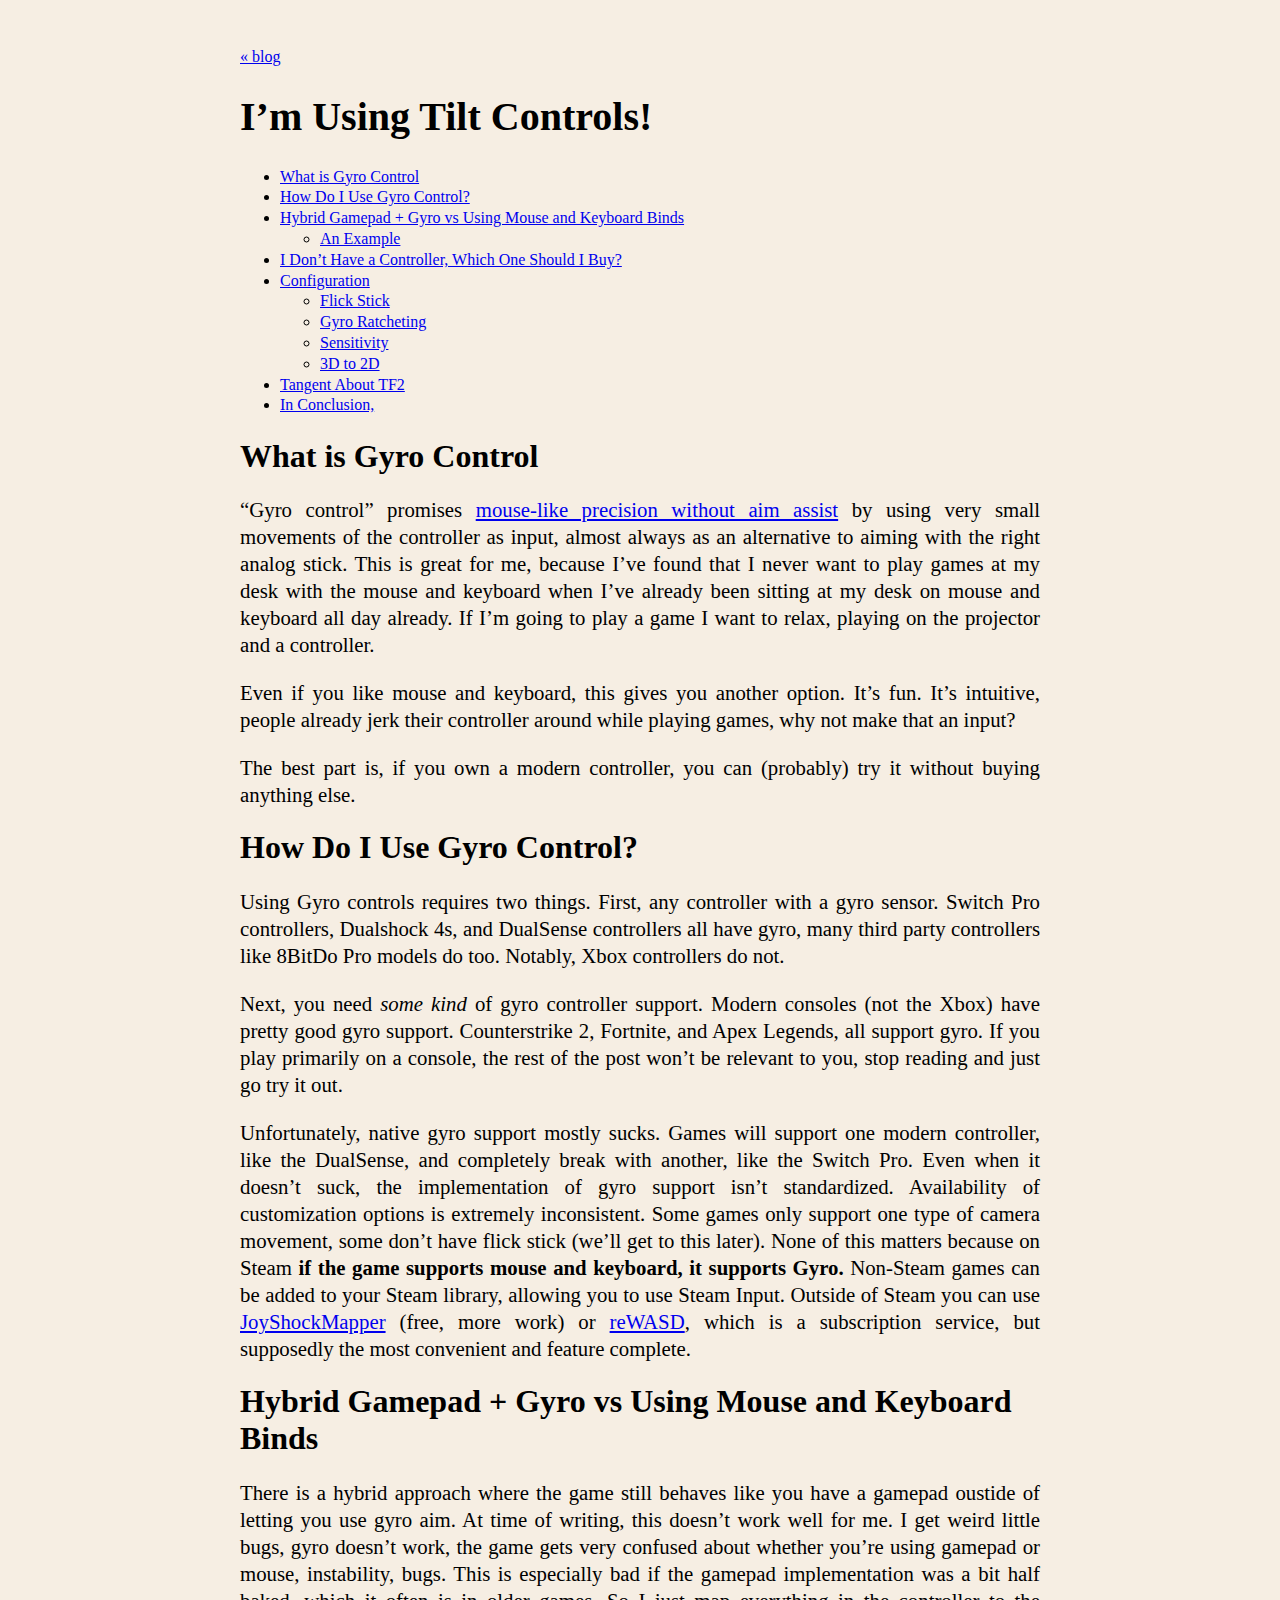
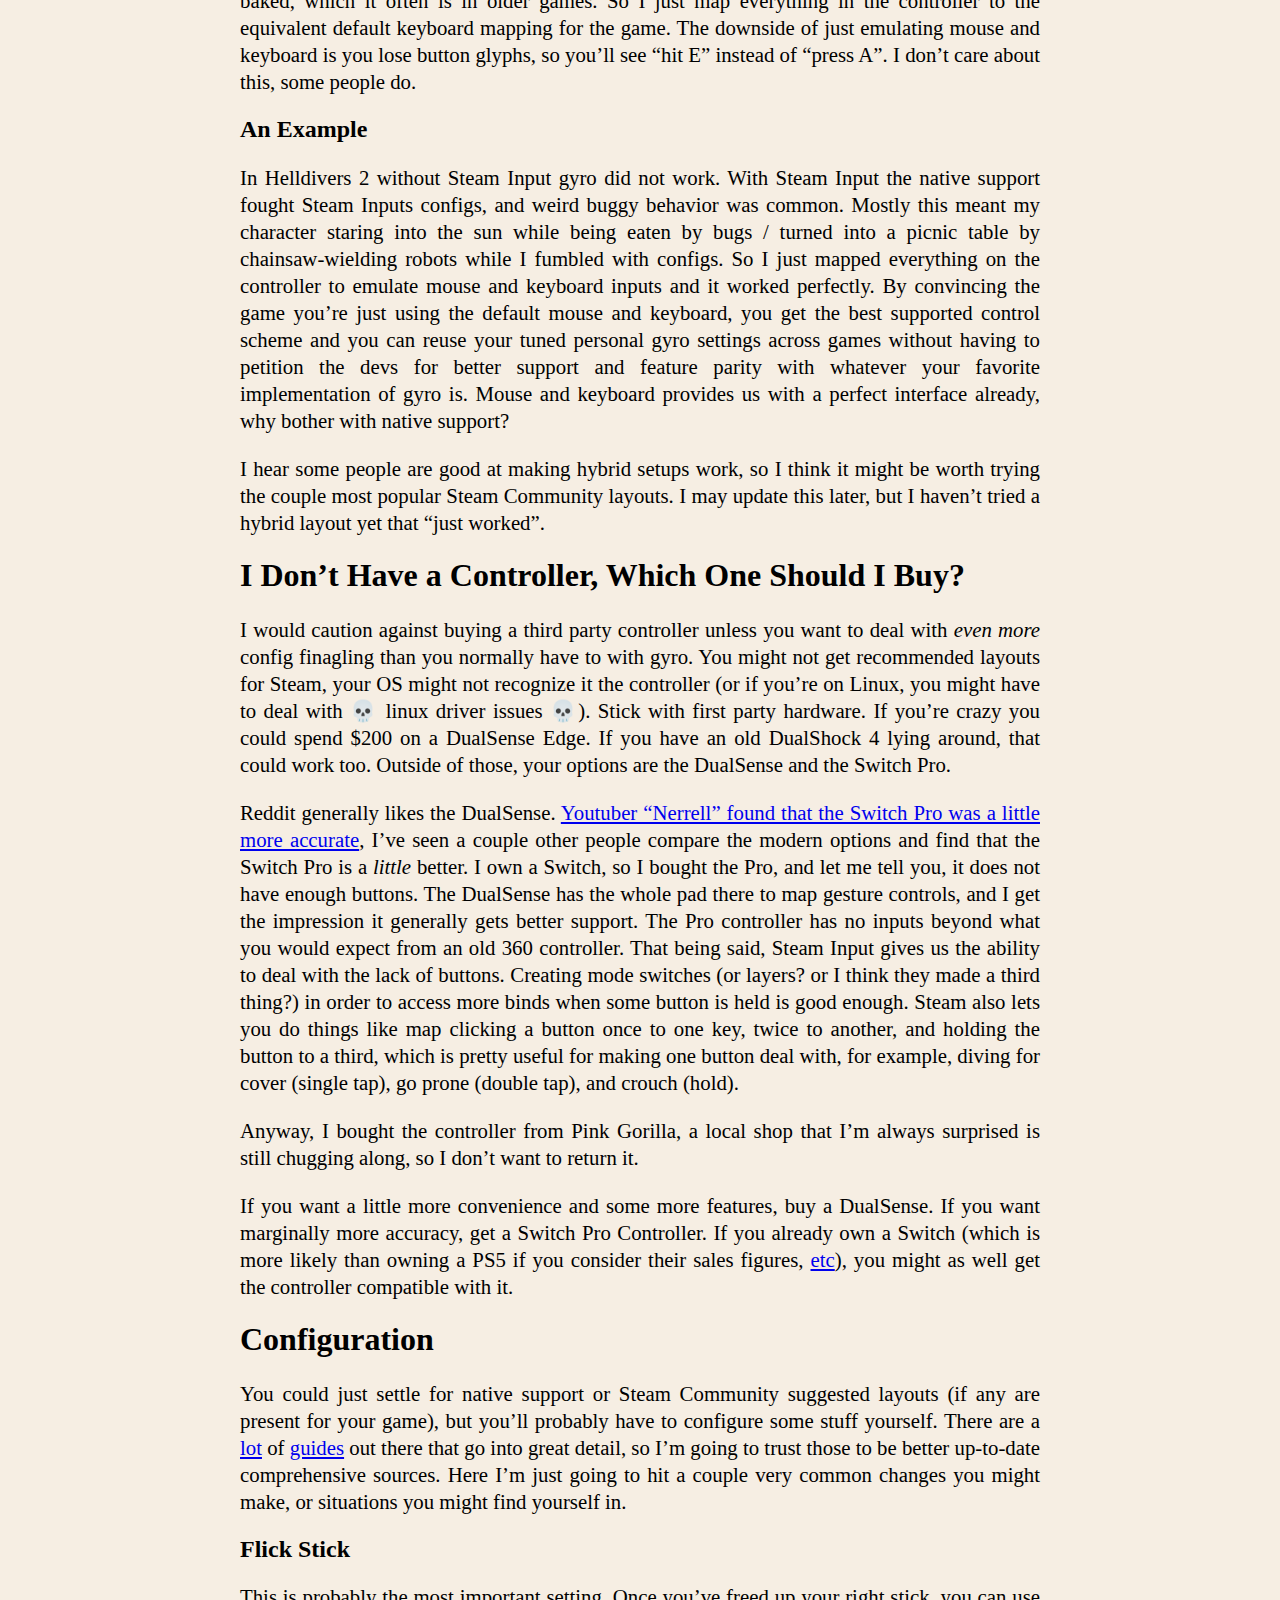
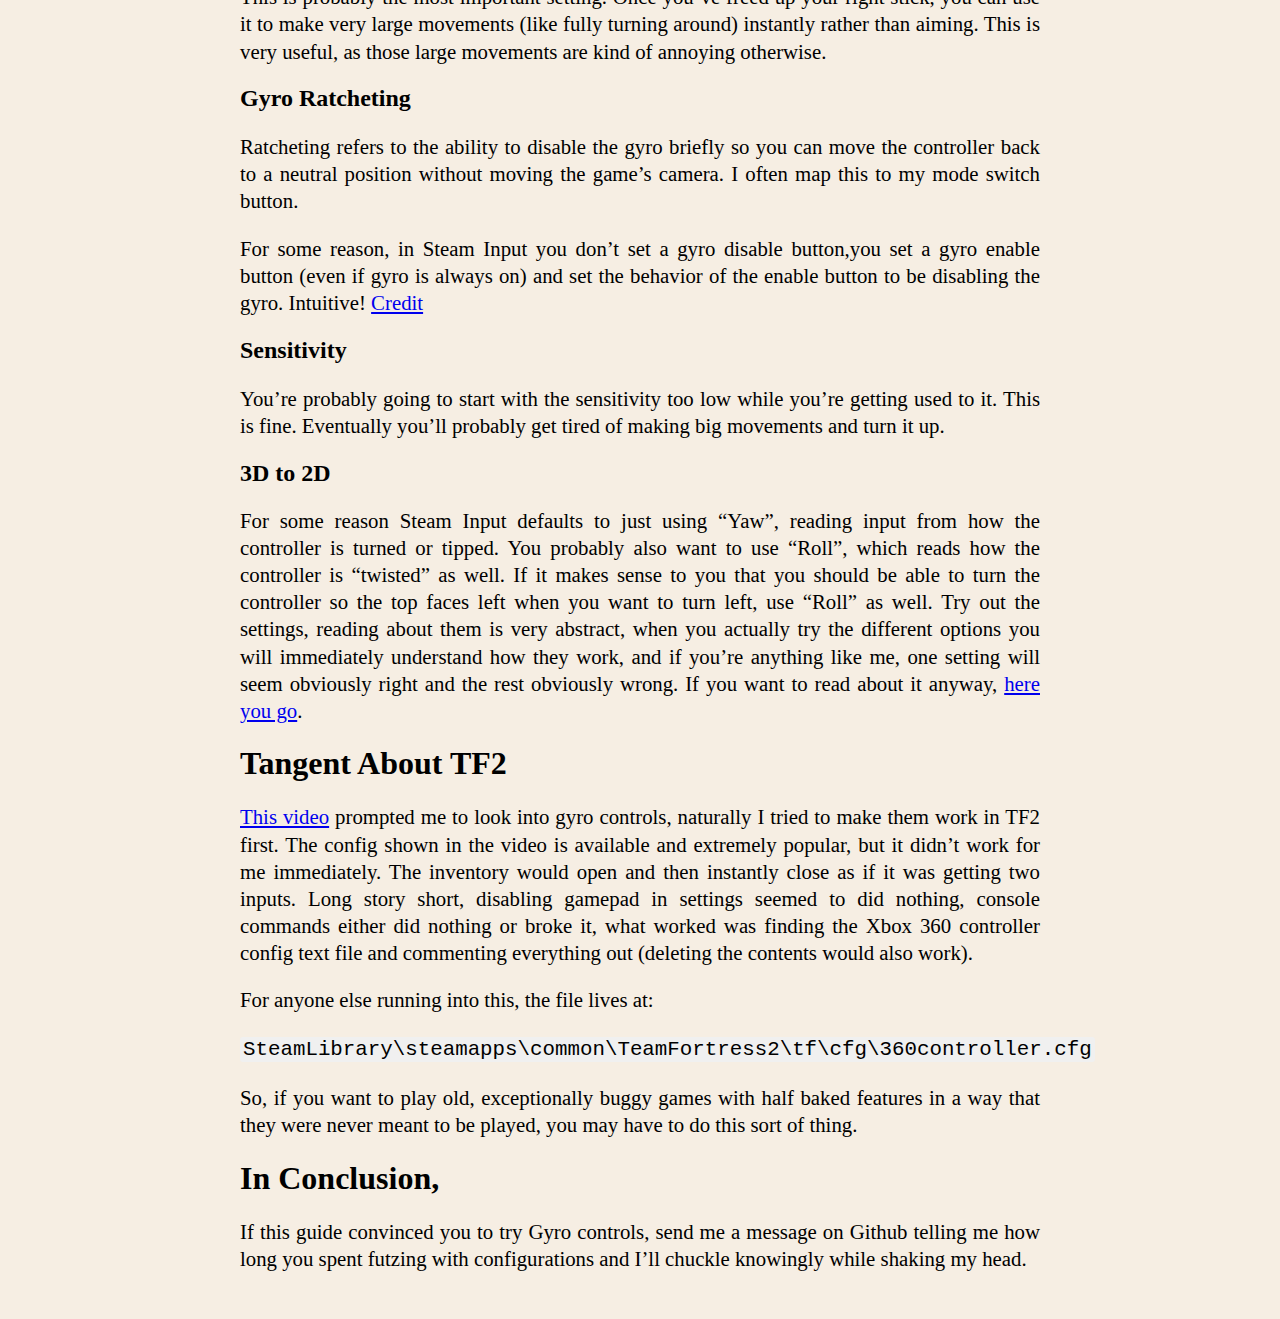
==== commit 434fabb5: "should have edited a little more before pushing, clearly" ====
--- a/gen/gyro.html
+++ b/gen/gyro.html
@@ -57,8 +57,8 @@
 as input, almost always as an alternative to aiming with the right
 analog stick. This is great for me, because I’ve found that I never want
 to play games at my desk with the mouse and keyboard when I’ve already
-been sitting at my desk on mouse and keyboard all day. If I’m going to
-play a game I want to relax, playing on the projector and a
+been sitting at my desk on mouse and keyboard all day already. If I’m
+going to play a game I want to relax, playing on the projector and a
 controller.</p>
 <p>Even if you like mouse and keyboard, this gives you another option.
 It’s fun. It’s intuitive, people already jerk their controller around
@@ -103,19 +103,18 @@
 lose button glyphs, so you’ll see “hit E” instead of “press A”. I don’t
 care about this, some people do.</p>
 <h2 id="an-example">An Example</h2>
-<p>In Helldivers 2, without Steam Input, gyro did not work. With Steam
-Input, the native support fought steam input, and weird buggy behavior
-was common. Mostly this meant staring into the sun while fumbling with
-configs and being eaten by bugs / turned into a picnic table by chainsaw
-robots. So I just mapped everything on the controller to Mouse and
-Keyboard and it worked perfectly. By convincing the game you’re just
-using the default mouse and keyboard, you get the best supported control
-scheme and you can reuse your tuned personal gyro settings across games
-without having to petition the devs for better support and feature
-parity with whatever your favorite implementation of gyro is. Reddit is
-full of people begging some dev for some gyro feature, but you can just
-lie to the computer instead. Mouse and keyboard provides us with a
-perfect interface already, why bother with native support?</p>
+<p>In Helldivers 2 without Steam Input gyro did not work. With Steam
+Input the native support fought Steam Inputs configs, and weird buggy
+behavior was common. Mostly this meant my character staring into the sun
+while being eaten by bugs / turned into a picnic table by
+chainsaw-wielding robots while I fumbled with configs. So I just mapped
+everything on the controller to emulate mouse and keyboard inputs and it
+worked perfectly. By convincing the game you’re just using the default
+mouse and keyboard, you get the best supported control scheme and you
+can reuse your tuned personal gyro settings across games without having
+to petition the devs for better support and feature parity with whatever
+your favorite implementation of gyro is. Mouse and keyboard provides us
+with a perfect interface already, why bother with native support?</p>
 <p>I hear some people are good at making hybrid setups work, so I think
 it might be worth trying the couple most popular Steam Community
 layouts. I may update this later, but I haven’t tried a hybrid layout
@@ -125,11 +124,11 @@
 <p>I would caution against buying a third party controller unless you
 want to deal with <em>even more</em> config finagling than you normally
 have to with gyro. You might not get recommended layouts for Steam, your
-OS might not recognize it (or if you’re on Linux, you might have to deal
-with 💀 linux driver issues 💀). If you’re crazy you could spend $200 on
-a DualSense Edge. If you have an old DualShock 4 lying around, that
-could work. Outside of that, your options are the DualSense and the
-Switch Pro.</p>
+OS might not recognize it the controller (or if you’re on Linux, you
+might have to deal with 💀 linux driver issues 💀). Stick with first
+party hardware. If you’re crazy you could spend $200 on a DualSense
+Edge. If you have an old DualShock 4 lying around, that could work too.
+Outside of those, your options are the DualSense and the Switch Pro.</p>
 <p>Reddit generally likes the DualSense. <a
 href="https://youtu.be/CenJLOTGxLc?si=jUzV9cW4qZuQj_7o&amp;t=946">Youtuber
 “Nerrell” found that the Switch Pro was a little more accurate</a>, I’ve
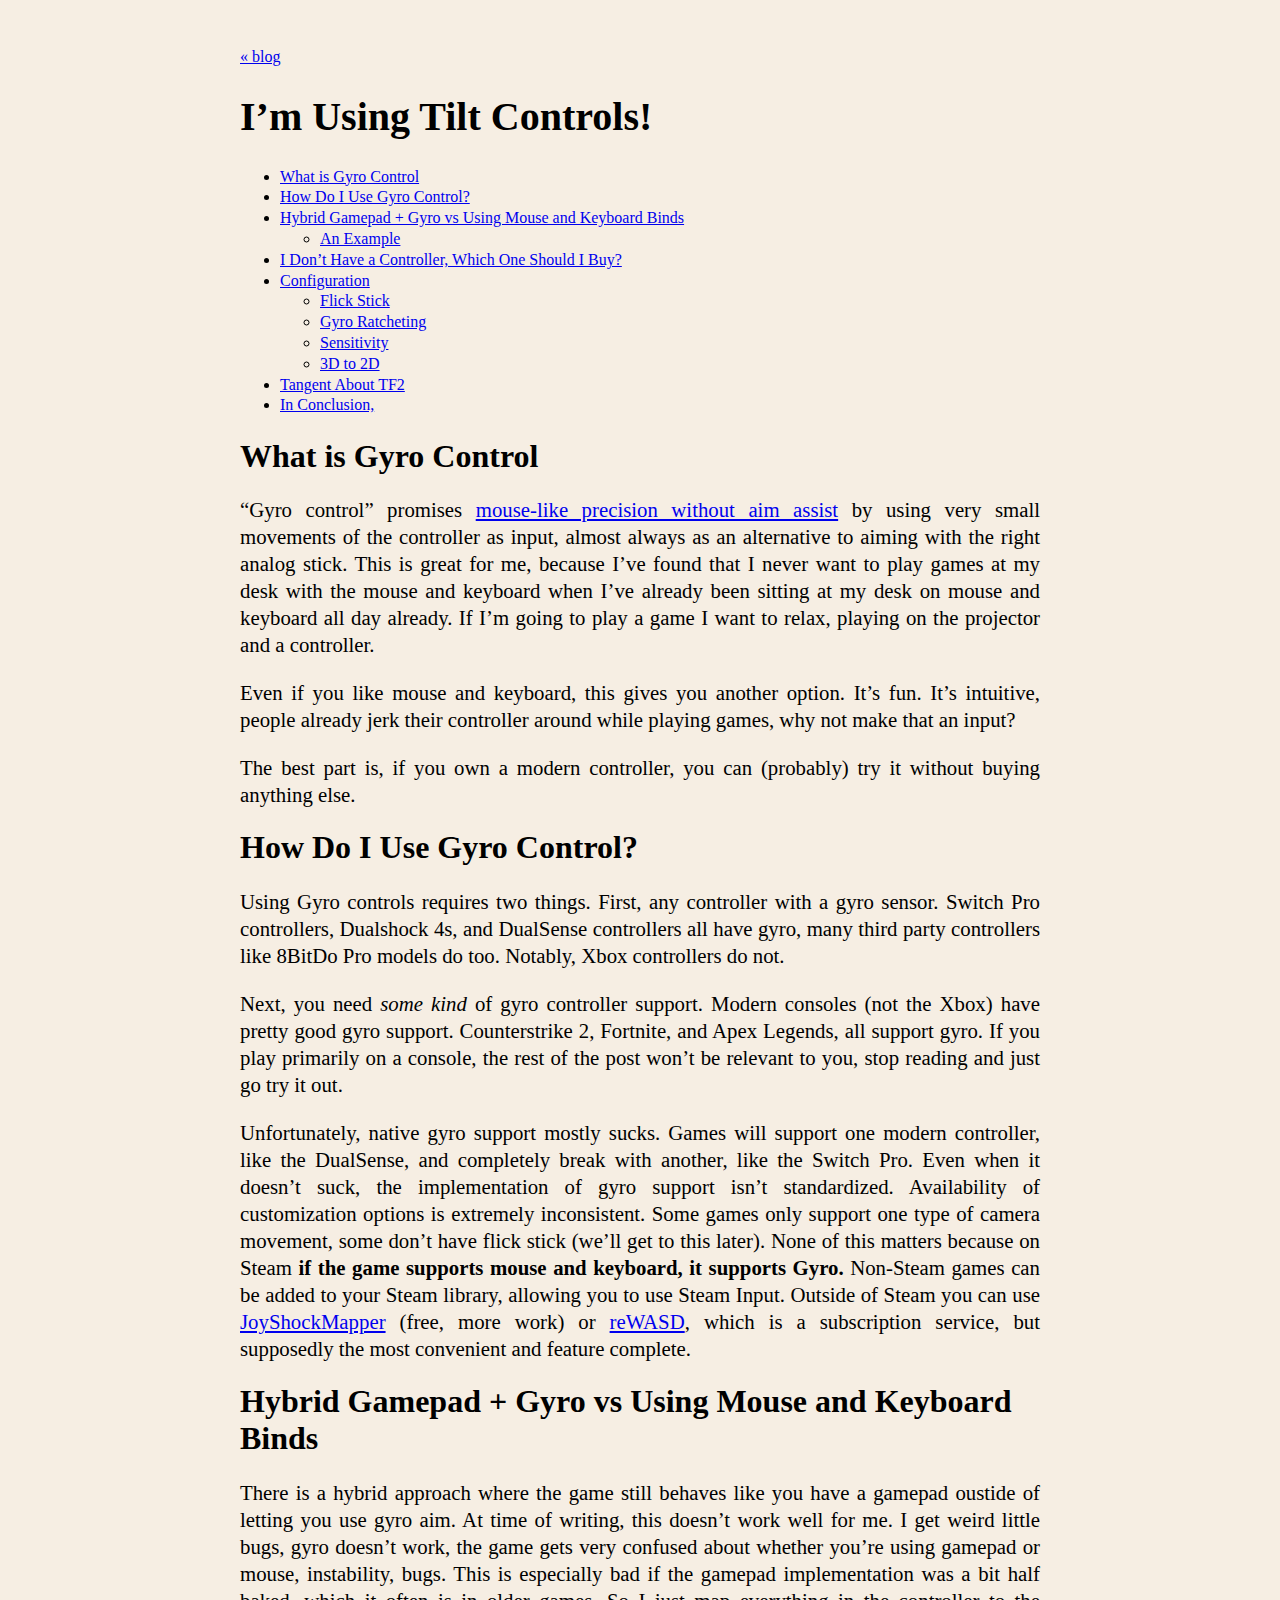
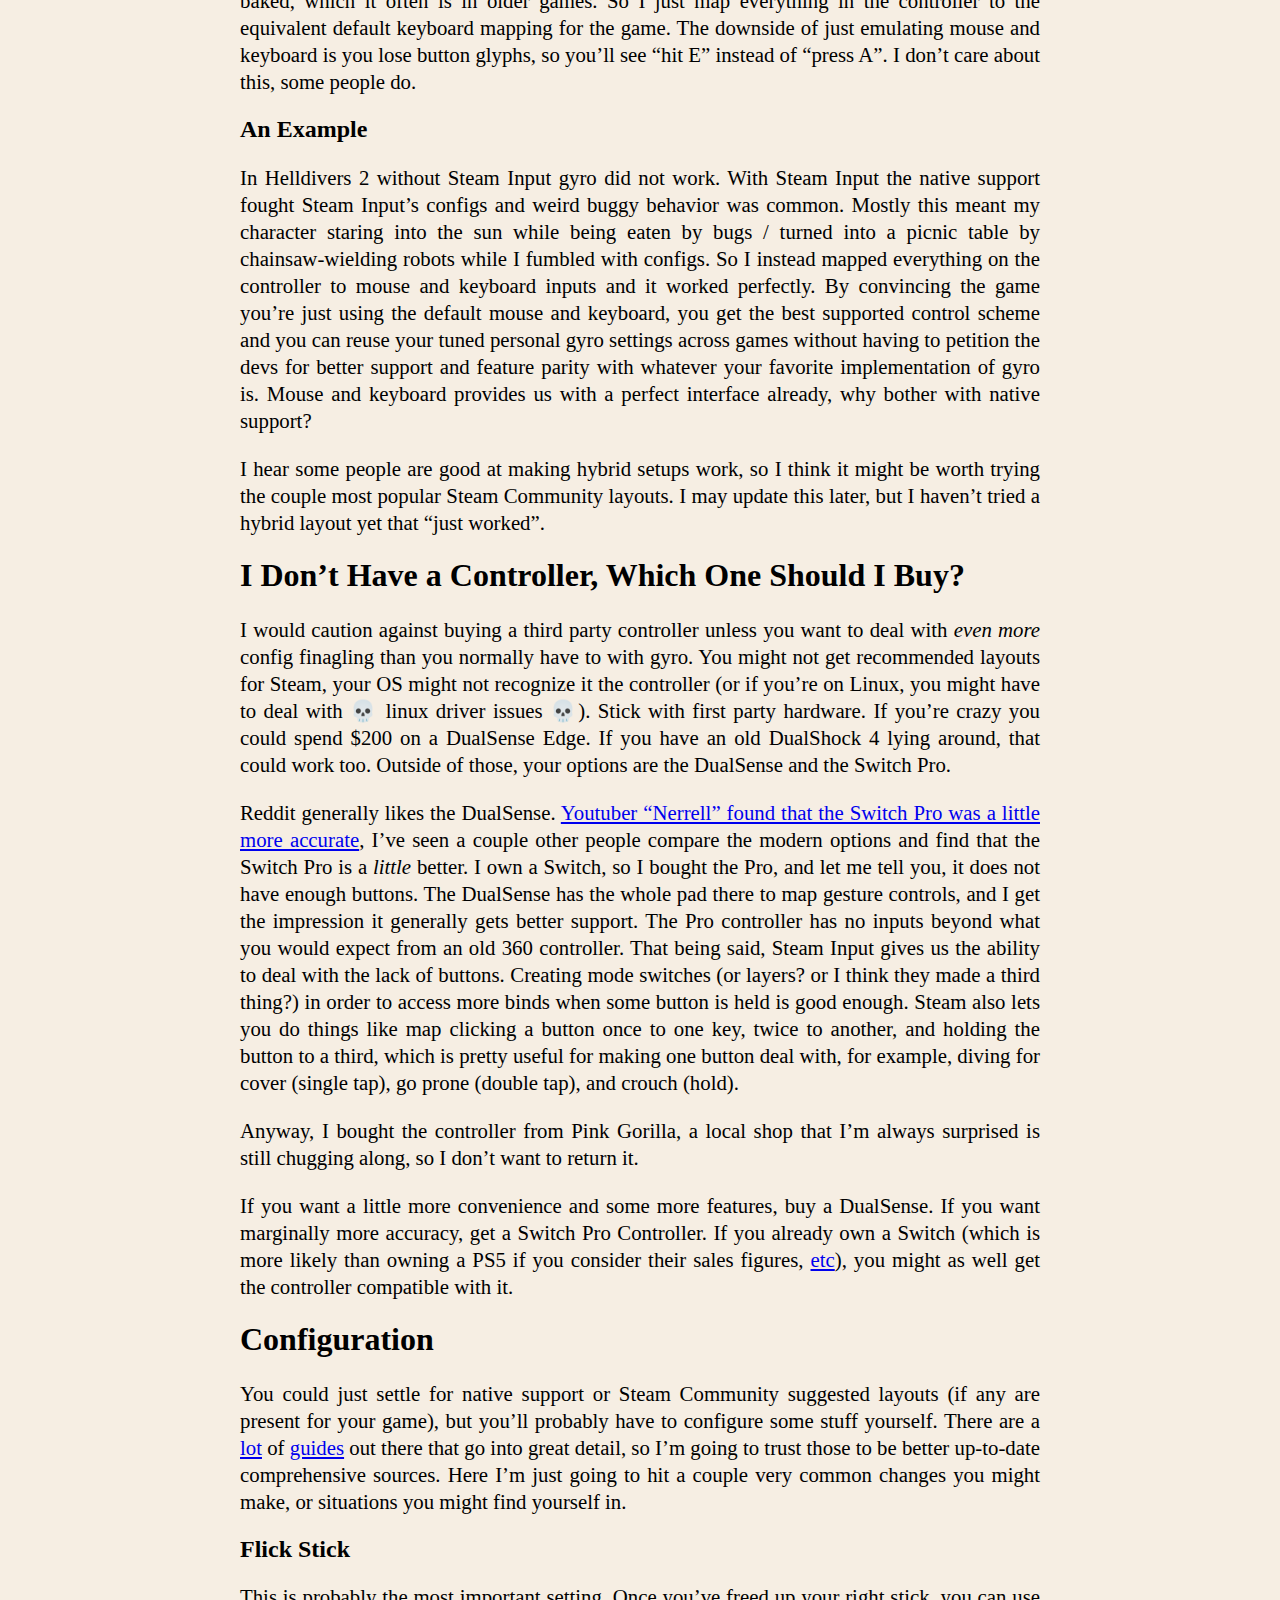
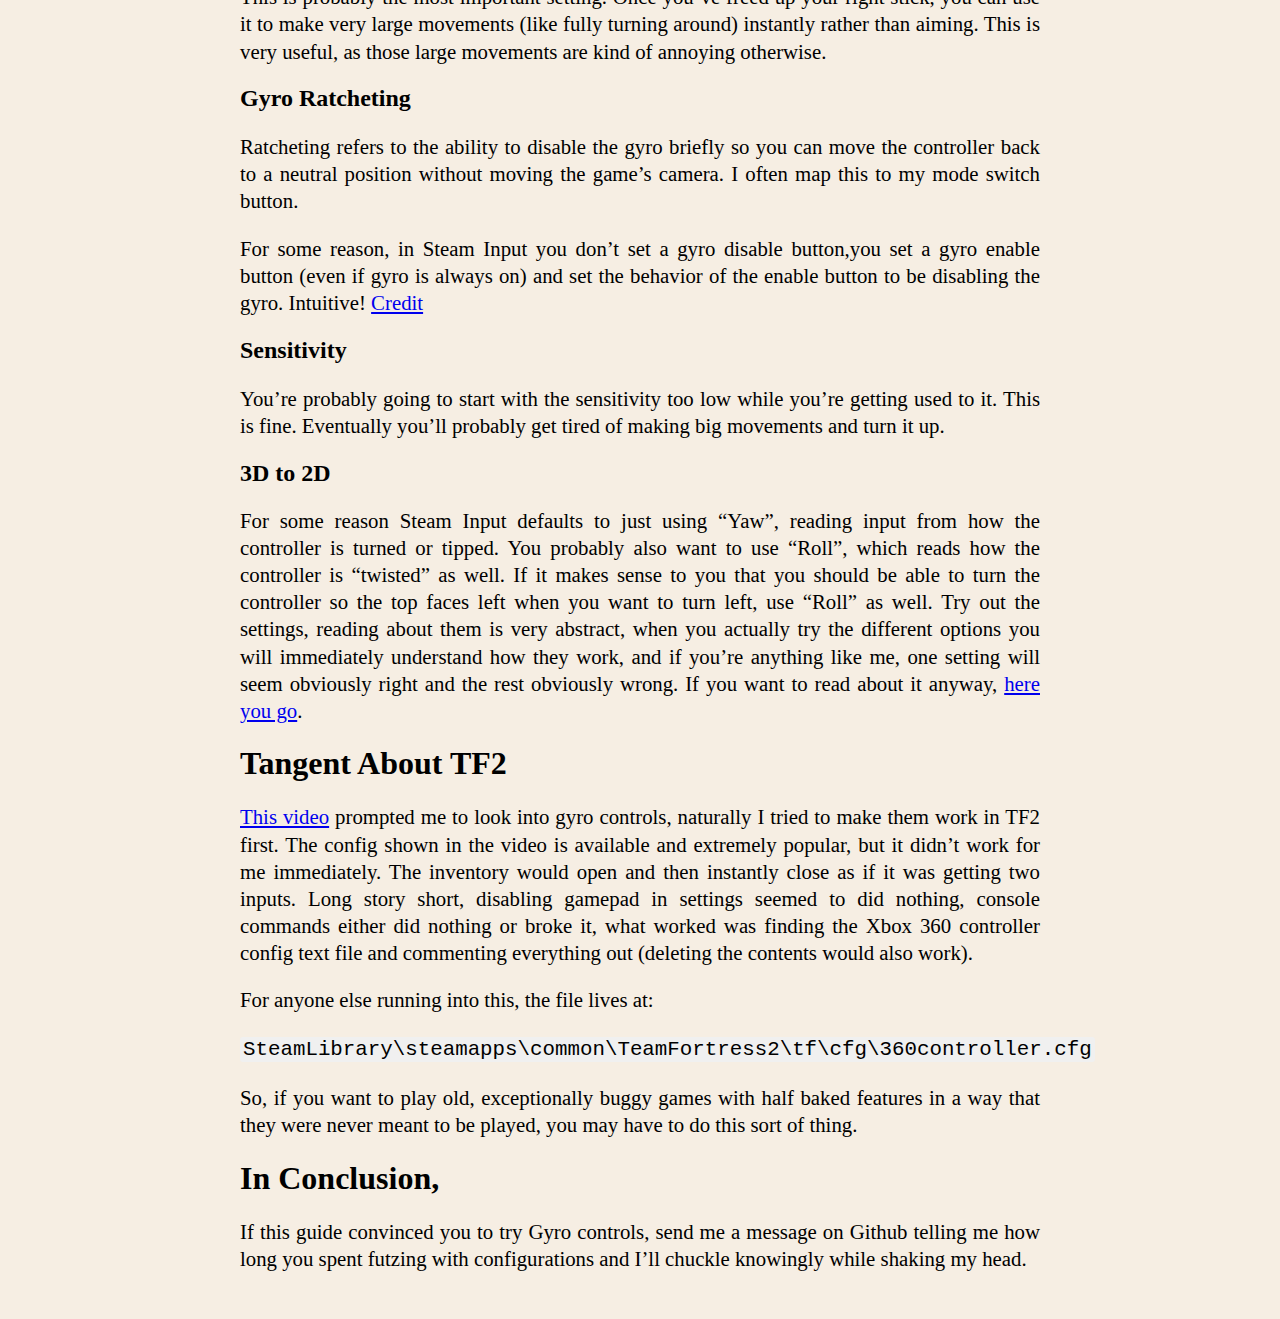
==== commit 6e02556f: "punctuation" ====
--- a/gen/gyro.html
+++ b/gen/gyro.html
@@ -104,11 +104,11 @@
 care about this, some people do.</p>
 <h2 id="an-example">An Example</h2>
 <p>In Helldivers 2 without Steam Input gyro did not work. With Steam
-Input the native support fought Steam Inputs configs, and weird buggy
+Input the native support fought Steam Input’s configs and weird buggy
 behavior was common. Mostly this meant my character staring into the sun
 while being eaten by bugs / turned into a picnic table by
-chainsaw-wielding robots while I fumbled with configs. So I just mapped
-everything on the controller to emulate mouse and keyboard inputs and it
+chainsaw-wielding robots while I fumbled with configs. So I instead
+mapped everything on the controller to mouse and keyboard inputs and it
 worked perfectly. By convincing the game you’re just using the default
 mouse and keyboard, you get the best supported control scheme and you
 can reuse your tuned personal gyro settings across games without having
